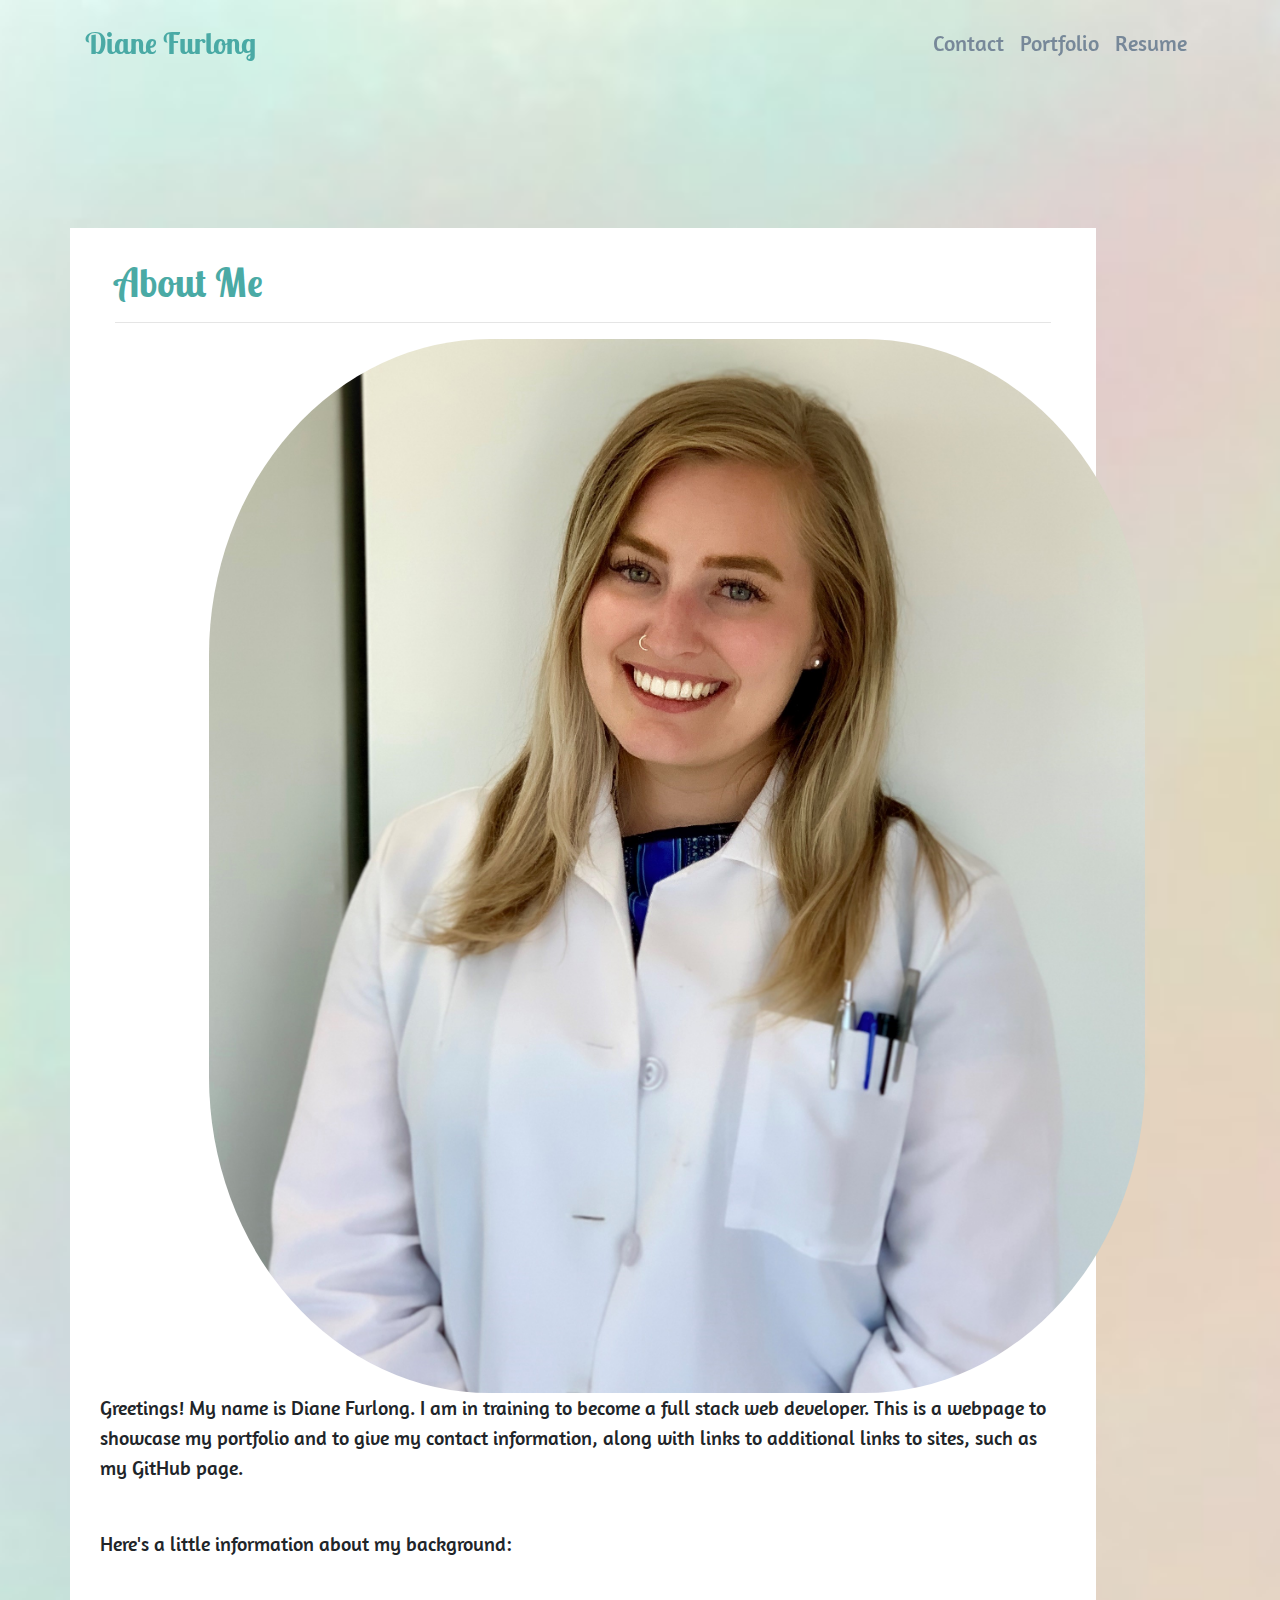
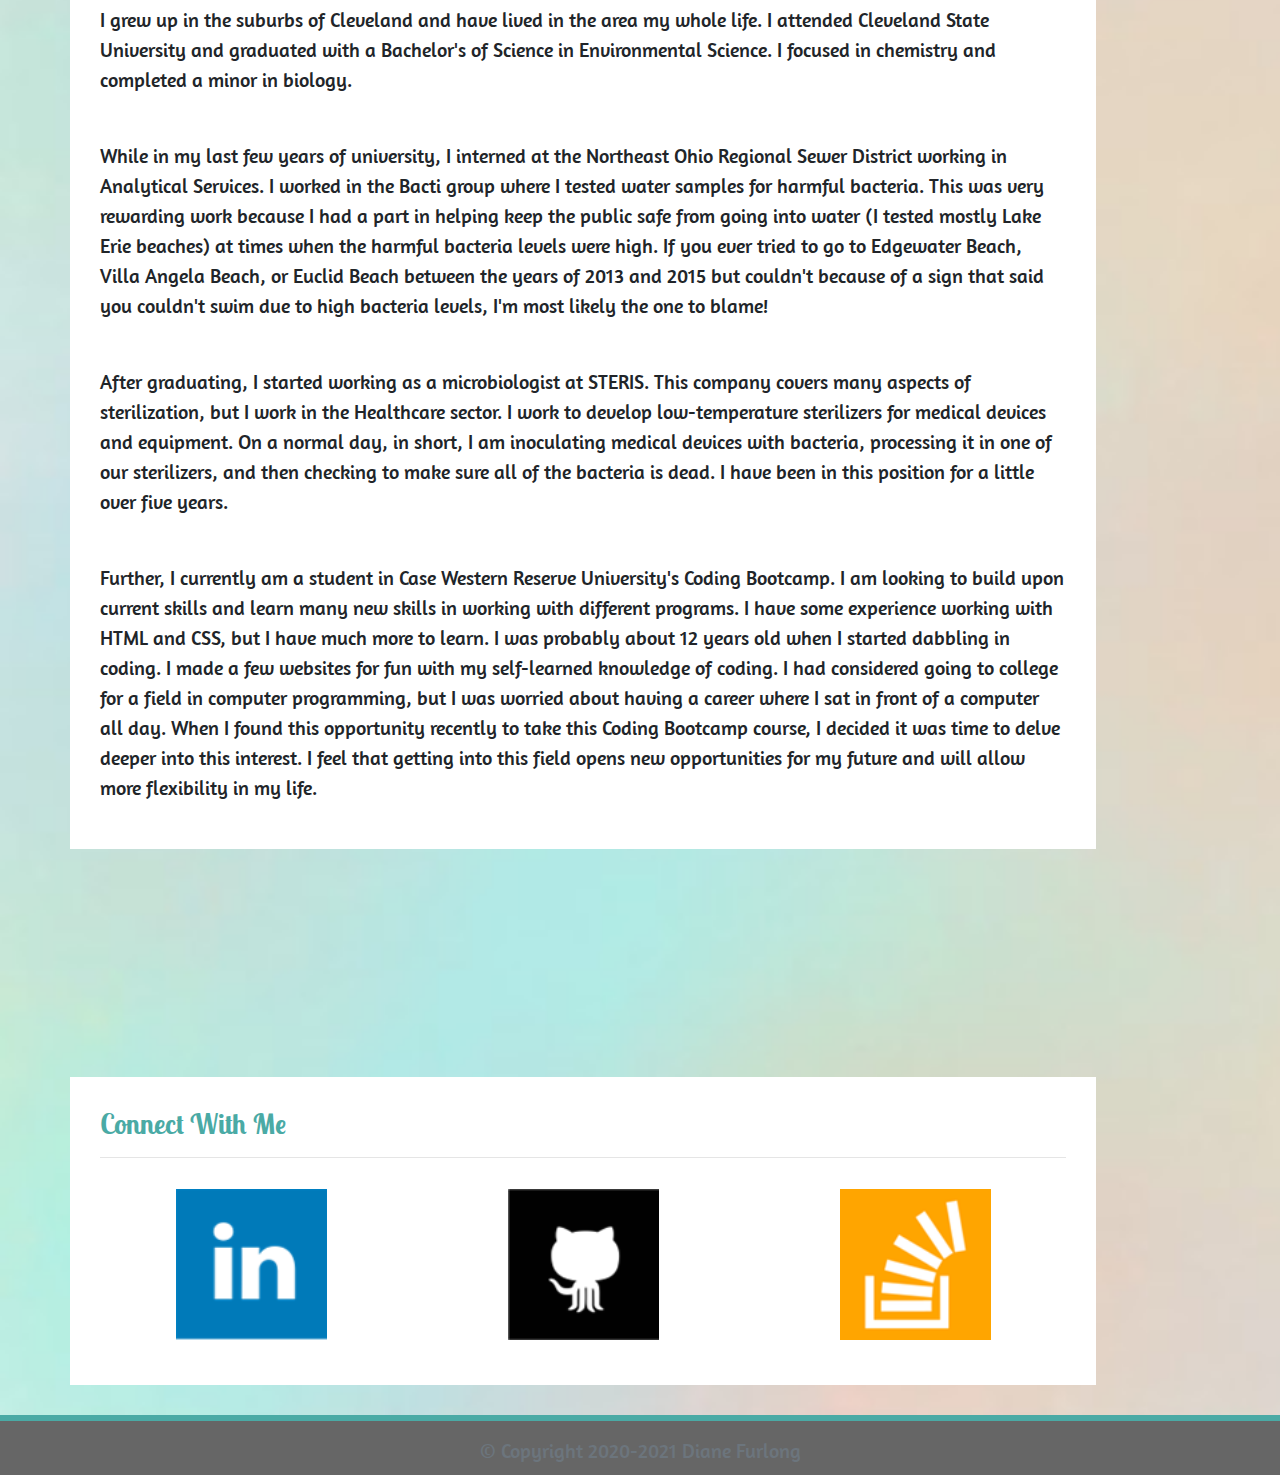
==== about.html @ ae25d909 "changed index page and added projects to my portfolio page" ====
<!DOCTYPE html>
<html lang="en-us">

<head>

  <meta charset="UTF-8">
  <meta name="viewport" content="width=device-width, initial-scale=1.0">
  <meta http-equiv="X-UA-Compatible" content="ie=edge">

  <title>Diane Furlong's Portfolio</title>

  <!-- Boostrap Stylesheet -->
  <link rel="stylesheet" href="https://maxcdn.bootstrapcdn.com/bootstrap/4.0.0/css/bootstrap.min.css">

  <!-- Our own CSS stylesheet -->
  <link rel="stylesheet" href="./assets/style.css" media="screen">

    <!-- Link Google Fonts-->
    <link rel="preconnect" href="https://fonts.gstatic.com">
    <link href="https://fonts.googleapis.com/css2?family=Amaranth&family=Lobster+Two&family=Pacifico&display=swap" rel="stylesheet">

</head>

<body>
  <!-- Navbar-->
  <header class="header">
    <nav class="navbar navbar-expand-lg fixed-top py-3">
        <div class="container nav-item"> <a class="navbar-brand" href="index.html" id="logo">Diane Furlong</a>
            <button type="button" data-toggle="collapse" data-target="#navbarSupportedContent" aria-controls="navbarSupportedContent" aria-expanded="false" aria-label="Toggle navigation" class="navbar-toggler navbar-toggler-right"><i class="fa fa-bars"></i></button>
            
            <div id="navbarSupportedContent" class="collapse navbar-collapse">
              <ul class="navbar-nav ml-auto mt-2 mt-lg-0">
                <li class="nav-item">
                  <a class="nav-link" href="./contact.html">Contact</a>
                </li>
                <li class="nav-item">
                  <a class="nav-link" href="./portfolio.html">Portfolio</a>
                </li>
                <li class="nav-item">
                  <a class="nav-link" href="./resume.html">Resume</a>
                </li>
              </ul>
            </div>
        </div>
    </nav>
  </header>

  <!-- Start of main container -->
  <main class="container">
    <section class="row">
      <article class="block">
        <div class="col-12">
          <h1 class="block-header">About Me</h1>
          <hr />
          <img src="./assets/profile-picture.jpg" alt="Photo of Diane Furlong" id="about-image" />
        </div>
        <p>
          Greetings! My name is Diane Furlong. I am in training to become a full stack web developer. This is a webpage to showcase my portfolio and to give my contact information, along with links to additional links to sites, such as my GitHub page.
        </p>
        <br>
        <p> 
          Here's a little information about my background:
        </p>
        <br>
        <p>
          I grew up in the suburbs of Cleveland and have lived in the area my whole life.
          I attended Cleveland State University and graduated with a Bachelor's of Science in Environmental Science. I focused in chemistry and completed a minor in biology.
        </p>
        <br>
        <p> 
          While in my last few years of university, I interned at the Northeast Ohio Regional Sewer District working in Analytical Services. I worked in the Bacti group where I tested water samples for harmful bacteria. This was very rewarding work because I had a part in helping keep the public safe from going into water (I tested mostly Lake Erie beaches) at times when the harmful bacteria levels were high. If you ever tried to go to Edgewater Beach, Villa Angela Beach, or Euclid Beach between the years of 2013 and 2015 but couldn't because of a sign that said you couldn't swim due to high bacteria levels, I'm most likely the one to blame!
        </p>
        <br>
        <p>
          After graduating, I started working as a microbiologist at STERIS. This company covers many aspects of sterilization, but I work in the Healthcare sector. I work to develop low-temperature sterilizers for medical devices and equipment. On a normal day, in short, I am inoculating medical devices with bacteria, processing it in one of our sterilizers, and then checking to make sure all of the bacteria is dead. I have been in this position for a little over five years.
        </p>
        <br>
        <p>
          Further, I currently am a student in Case Western Reserve University's Coding Bootcamp. I am looking to build upon current skills and learn many new skills in working with different programs. I have some experience working with HTML and CSS, but I have much more to learn. I was probably about 12 years old when I started dabbling in coding. I made a few websites for fun with my self-learned knowledge of coding. I had considered going to college for a field in computer programming, but I was worried about having a career where I sat in front of a computer all day. When I found this opportunity recently to take this Coding Bootcamp course, I decided it was time to delve deeper into this interest. 
          I feel that getting into this field opens new opportunities for my future and will allow more flexibility in my life.
        </p>
      </article>
    </section>
  </main>
  <!-- End of main container -->

  <!--Start of connect with me section-->
  <section class="container">
    <div class="row">
      <article class="block">
        <div class="row">
          <div class="col-md-12">
            <h1 class="connectheader">Connect With Me</h1>
            <hr />
          </div>
        </div>
        <div class="row">
          <div class="col-md-4">
            <a href="https://www.linkedin.com/in/diane-furlong/">
              <img class="connectphoto" src="./assets/linkedin.png" alt="LinkedIn Logo">
            </a>
          </div>
          <div class="col-md-4">
            <a href="https://github.com/diane-furlong">
              <img class="connectphoto" src="./assets/github.png" alt="GitHub Logo">
            </a>
          </div>
          <div class="col-md-4">
            <a href="">
              <img class="connectphoto" src="./assets/stackover2.png" alt="Stack Overflow Logo">
            </a>
          </div>
        </div>
      </article>
    </div>
  </section>
  <br>
  <br>
  <br>
  <!--End of connect with me section-->

  <!-- Start of footer -->
  <footer class="footer">
    <div class="two-toned-footer-color"></div>
    <p class="text-muted text-muted-footer text-center">
      &copy; Copyright 2020-2021 Diane Furlong
    </p>
  </footer>
  <!-- End of footer -->

  <!-- jQuery CDN -->
  <script type="text/javascript" src="https://cdnjs.cloudflare.com/ajax/libs/jquery/3.2.1/jquery.min.js"></script>

  <!-- Bootstrap CDN -->
  <script src="https://maxcdn.bootstrapcdn.com/bootstrap/4.0.0/js/bootstrap.min.js"></script>
  <script src="./assets/script.js"></script>
</body>

</html>
---- assets/style.css ----
/* --- STYLES FOR ALL PAGES --- */
body {
    /* Typography */
    font-family: 'Amaranth', sans-serif;
    font-size: 20px;

  
    /* Visual */
    background-image: url('./Background.jpg');
    background-repeat: no-repeat;
    background-size: cover;
  }
  
  html {
    /* Positioning */
    position: relative;

    /* Box-model */
    min-height: 100%;
  }
  
  /* create styles for use in all white main boxes */
  .block {
    background-color: #fff;
    padding: 30px;
    width: 90%;
    margin-top: 20%
  }
  /* Change block styling on small viewports */
  @media (max-width: 991.98px) {
    .block {
      margin-top: 30%;
    }
  } 
  
  .block-header {
    /* Typography */
    color: #4aaaa5;
    font-family: 'Lobster Two', cursive;
    font-weight: bold;
  }

    /* media query for blocks*/
    @media only screen and (max-width: 767px) {
      .block {
        margin: 2%;
      }

      .introDiv {
        margin-top: 30%;
      }
    }
  
  /* NAV START */
  #logo {
    font-family: 'Lobster Two', cursive;
    font-weight: bold;
  
    /* Typography */
    font-size: 30px;
    color: #4aaaa5;
  }

  /* media query for nav*/
  @media only screen and (max-width: 767px) {
    .navbar-header {
      background-color: #4aaaa5;
    }
  }
  /* END NAV */

  /* NEW NAV*/
  /*----WHOLE APP----*/
  .navbar {
    transition: all 0.4s;
  }

  .navbar .nav-link {
    color: lightslategray;
    font-size: 22px;
  }

  .navbar .nav-link:hover,
  .navbar .nav-link:focus {
    color: black;
    text-decoration: none;
  }

  .navbar .navbar-brand {
    color: #f8f9fa;
    font-size: 24px;
  }



  /* Change navbar styling on scroll */
  .navbar.active {
    background: #f8f9fa;
    box-shadow: 1px 2px 10px rgba(0, 0, 0, 0.1);
  }

  .navbar.active .nav-link:hover,
  .navbar.active .nav-link:focus {
    color: #555;
    text-decoration: none;
  }

  .navbar.active .navbar-brand, .navbar-brand:hover {
    color: #555;
  }

  .navbar.active #logo:hover {
    background-image: url('./Background.jpg');
  }

  .navbar-toggler {
    color:black;
  }

  .navbar-toggler-right {
    background-color:black;
  }

  /* Change navbar styling on small viewports */
  @media (max-width: 991.98px) {
    .navbar {
        background: #fff;
    }

    .navbar .navbar-brand, .navbar .nav-link {
        color: #555;
    }
  } 

  
  
  /* CONNECT W/ ME CSS */

  .connectWMe {
    margin-bottom: 2%;
    width: 100%;
    margin-left: auto;
    margin-right: auto;
  }

  .connectheader {
    font-family: 'Lobster Two', cursive;
    font-size: 28px;
    font-weight: bold;
    color:#4aaaa5;
  }
  
    /* Box-model */
  .connectphoto {
    width: 60%;
    padding: 5%;
    display: block;
    margin: auto;
  }

  .connectphoto:hover {
    border-style: solid;
    border-width: 2px;
    border-color: #4aaaa5;
  }

 

  /* END CONNECT W/ ME */
  
  
  /* BEGIN FOOTER */
  .footer {
    /* Positioning */
    position: absolute;
    bottom: 0;
  
    /* Box-model */
    width: 100%;
    height: 60px;
  
    /* Visual */
    background-color: #666;
  }
  
  .text-muted-footer {
    /* Box-model */
    margin-top: 15px;
  
    /* Typography */
    color: #fff;
  }
  
  .two-toned-footer-color {
    /* Box-model */
    height: 6px;
    padding-top: 3px;
  
    /* Visual */
    background-color: #4aaaa5;
  }
  /* END FOOTER */
  /* --- END STYLES FOR ALL PAGES --- */
  
  /* --- PAGE-SPECIFIC STYLES --- */

  /* --- INTRO PAGE --- */

  .introDiv {
    margin-top: 10%;
    margin-left: auto;
    margin-right: auto;
    width: 100%
  }

  /* Change introDiv styling on small viewports */
  @media (max-width: 991.98px) {
    .introDiv  {
      margin-top: 18%;
    }
  } 

  .hi {
    font-size: 200px;
    font-family: 'Lobster Two', cursive;
    text-align: center;
    color: #4aaaa5;
    display: none;
  }

  .intro {
    font-size: 60px;
    font-family: 'Amaranth', sans-serif;
    text-align: center;
    color: #4aaaa5;
    display: none;
  }

  .hiIntro {
    height: 100%;
  }

  .hiIntro:hover .onLoad {
    display: none;
  }

  .aboutMe {
    display: none;
    font-size: 22px;
  }

  .hiIntro:hover .aboutMe {
    display: block;
  }

  /* ABOUT-ME PAGE */

  .about-me-header {
    /* Positioning */
    margin-bottom: 33px;
    font-family: 'Lobster Two', sans-serif;
  
    /* Typography */
    font-size: 32px;
    font-weight: bold;
    color: #4aaaa5;
  }
  
  #about-image {
    width: 100%;
    margin-left: 10%;
    border-radius: 30%;
  }

  /* END ABOUT-ME PAGE */
  
  
  /* PORTFOLIO PAGE */

  .blockPort {
    margin-top: 8%;
    margin-left: auto;
    margin-right: auto;
    width: 80%;
    background-color: white;
    padding: 30px;
  }
  /* Change blockport styling on small viewports */
  @media (max-width: 991.98px) {
    .blockPort {
      margin-top: 14%;
    }
  } 

  .port-image {
    display: block;
    border: 2px solid black;
    width: 94%;
    /* height: 90%; */
    margin: 2%;
  }

  .portcaption {
    width: 94%;
    margin: 2%
  }

  .port-image-description {
    text-align: center;
  }

  /* END PORTFOLIO PAGE */
  
  
  /* CONTACT FORM PAGE  */
  .form-control {
    /* give input boxes right angles */
    border-radius: 0;
  
    /* keep from horizontally resizing text area */
    min-width: 100%;
    max-width: 100%;
  }
  
  .submit-btn {
    /* Box-model */
    padding: 15px 30px;
    font-size: 16px;
    font-weight: lighter;
  
    /* Typography */
    color: #fff;
  
    /* Visual */
    background-color: #4aaaa5;
    border: 0;
  }
  
  .submit-btn:hover {
    opacity: .7;
  }
  
  /* END CONTACT FORM PAGE */

  /*RESUME PAGE*/

  #resume {
    display: block;
    margin-left: auto;
    margin-right: auto;
    justify-content: center;
  }
  
  #resumeText {
    text-align: center;
  }
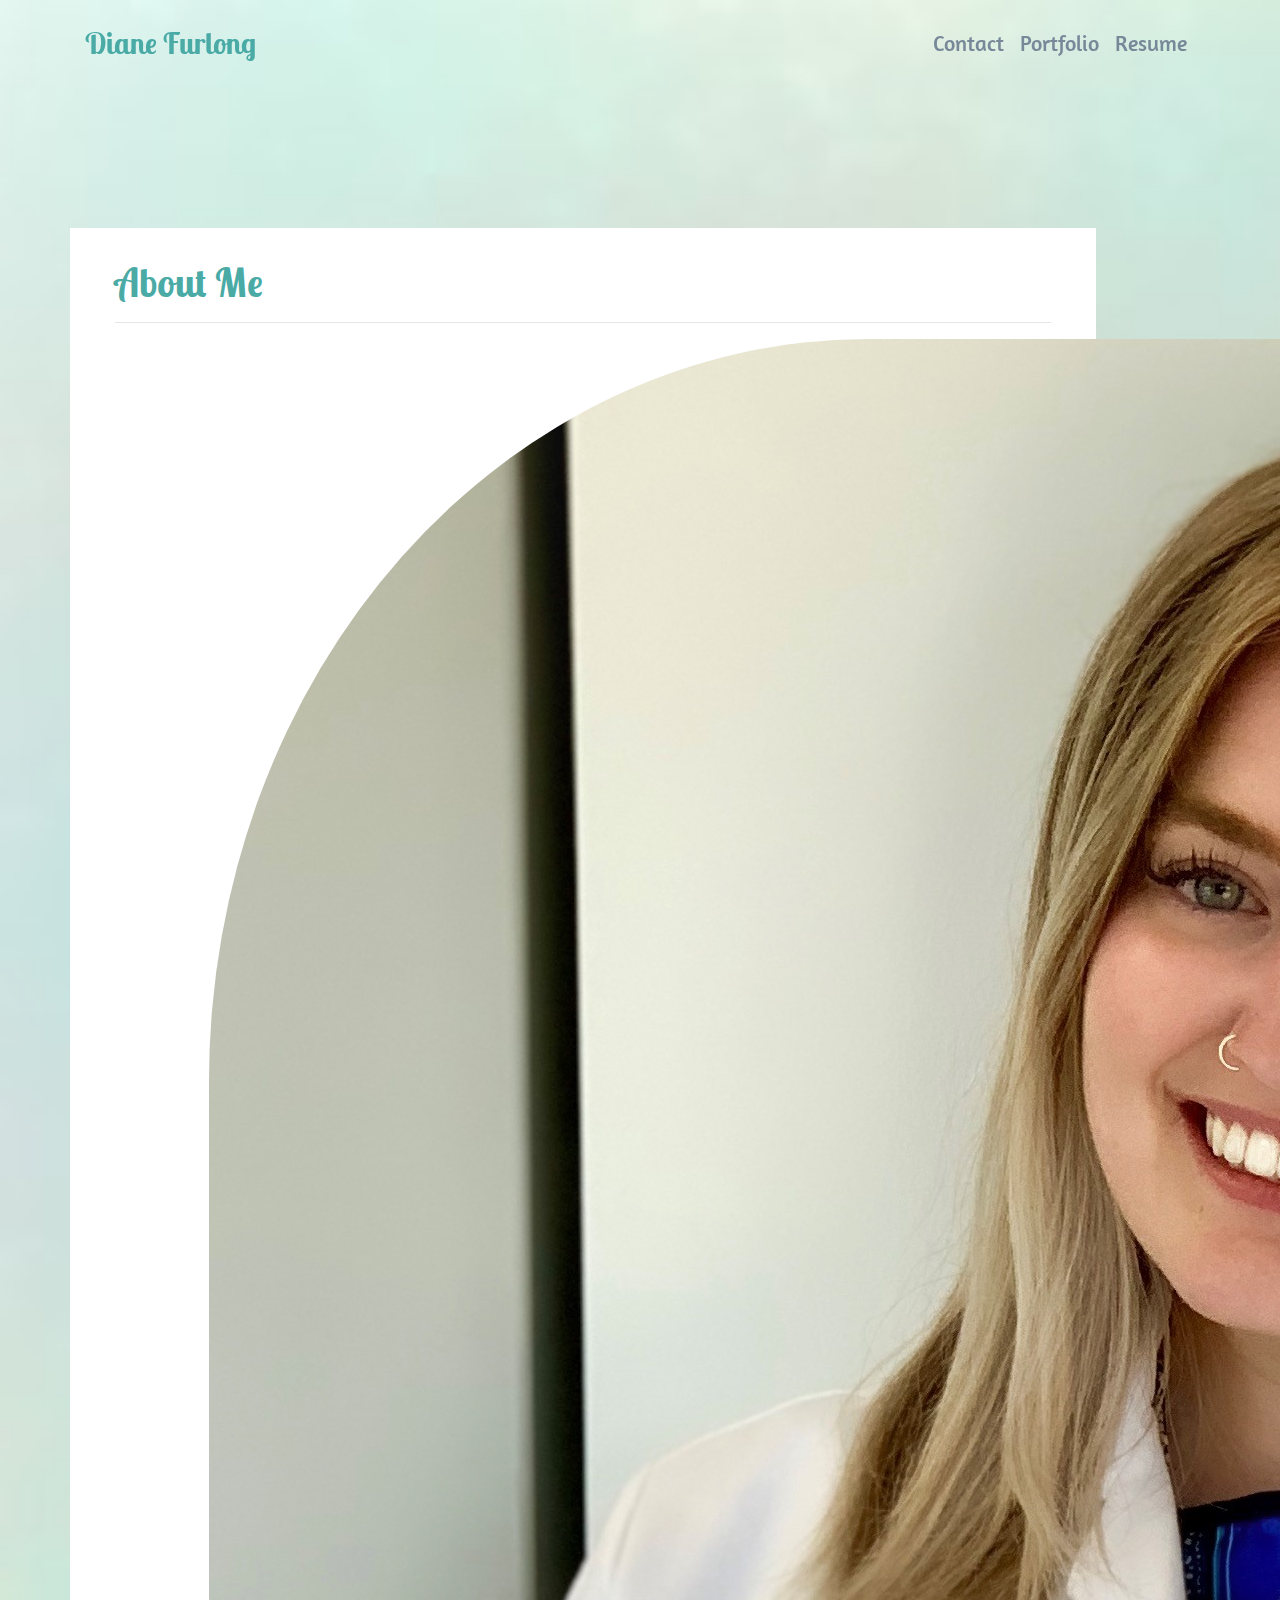
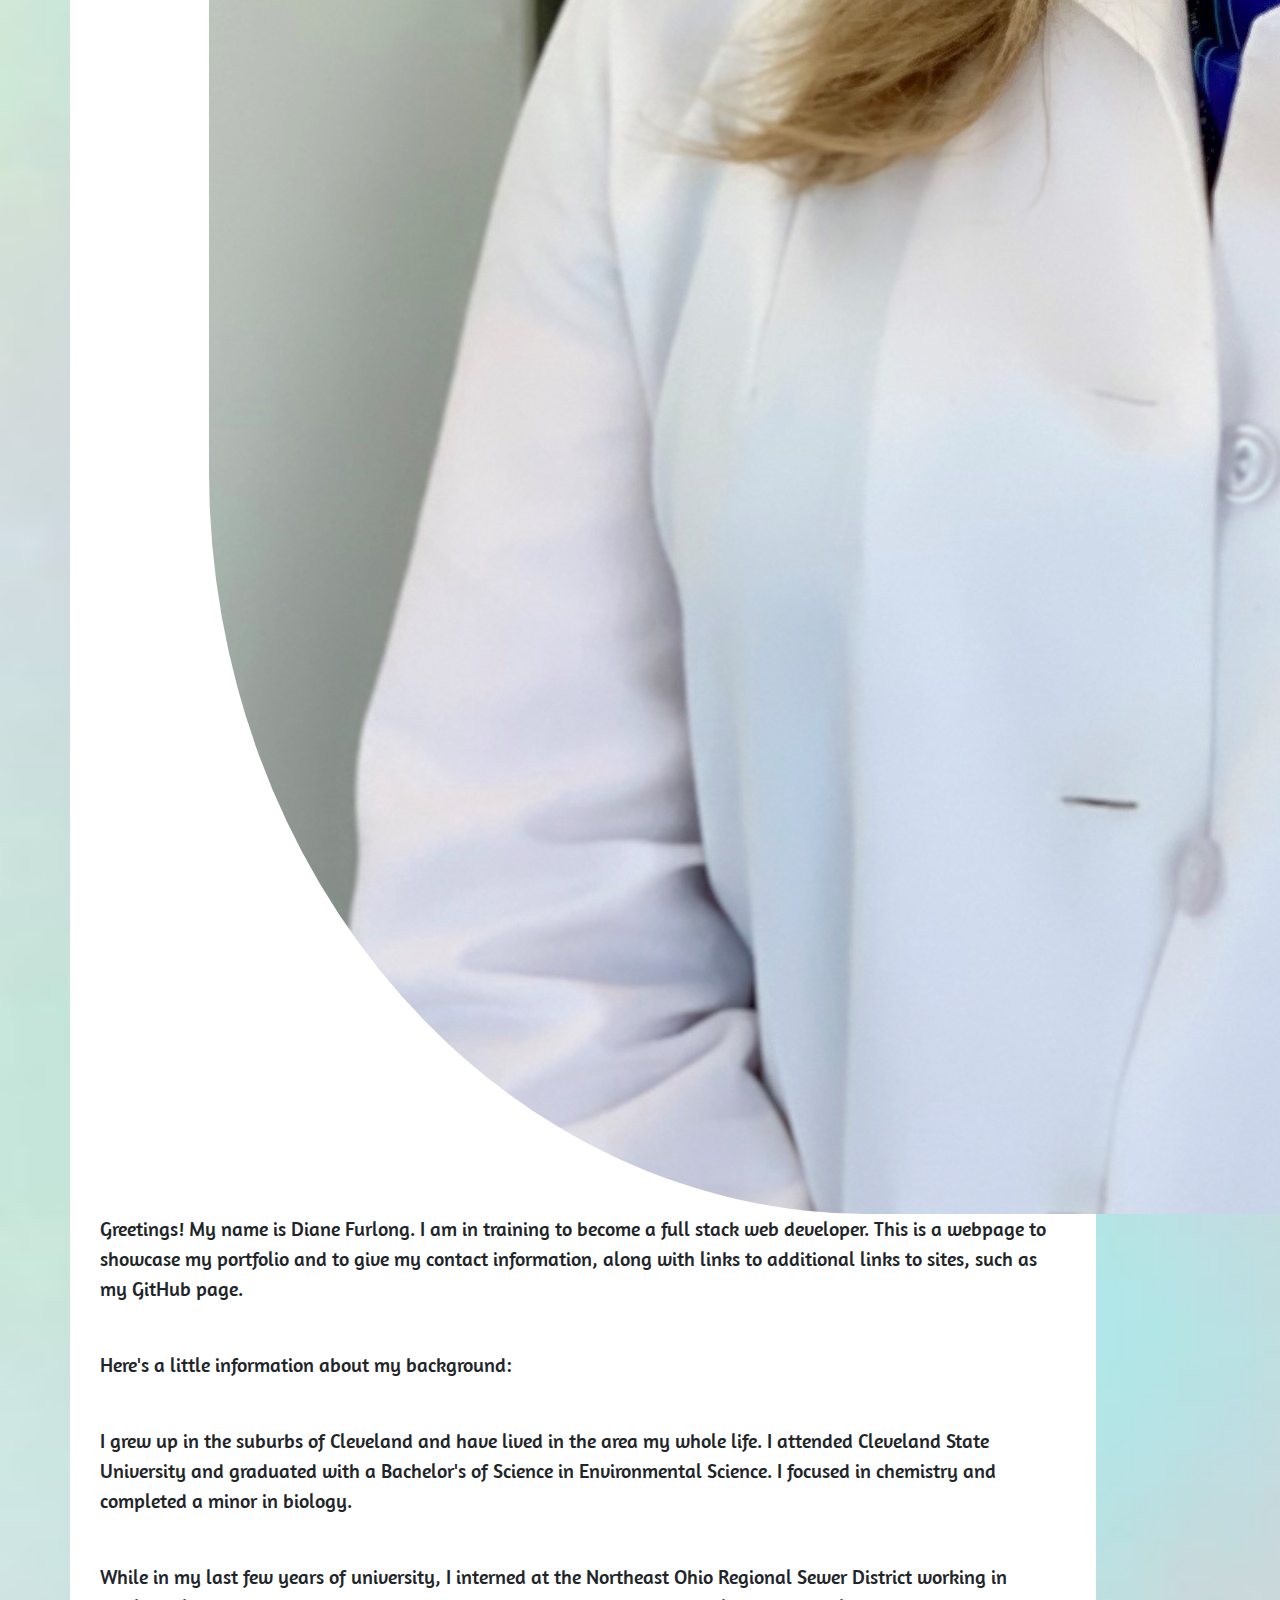
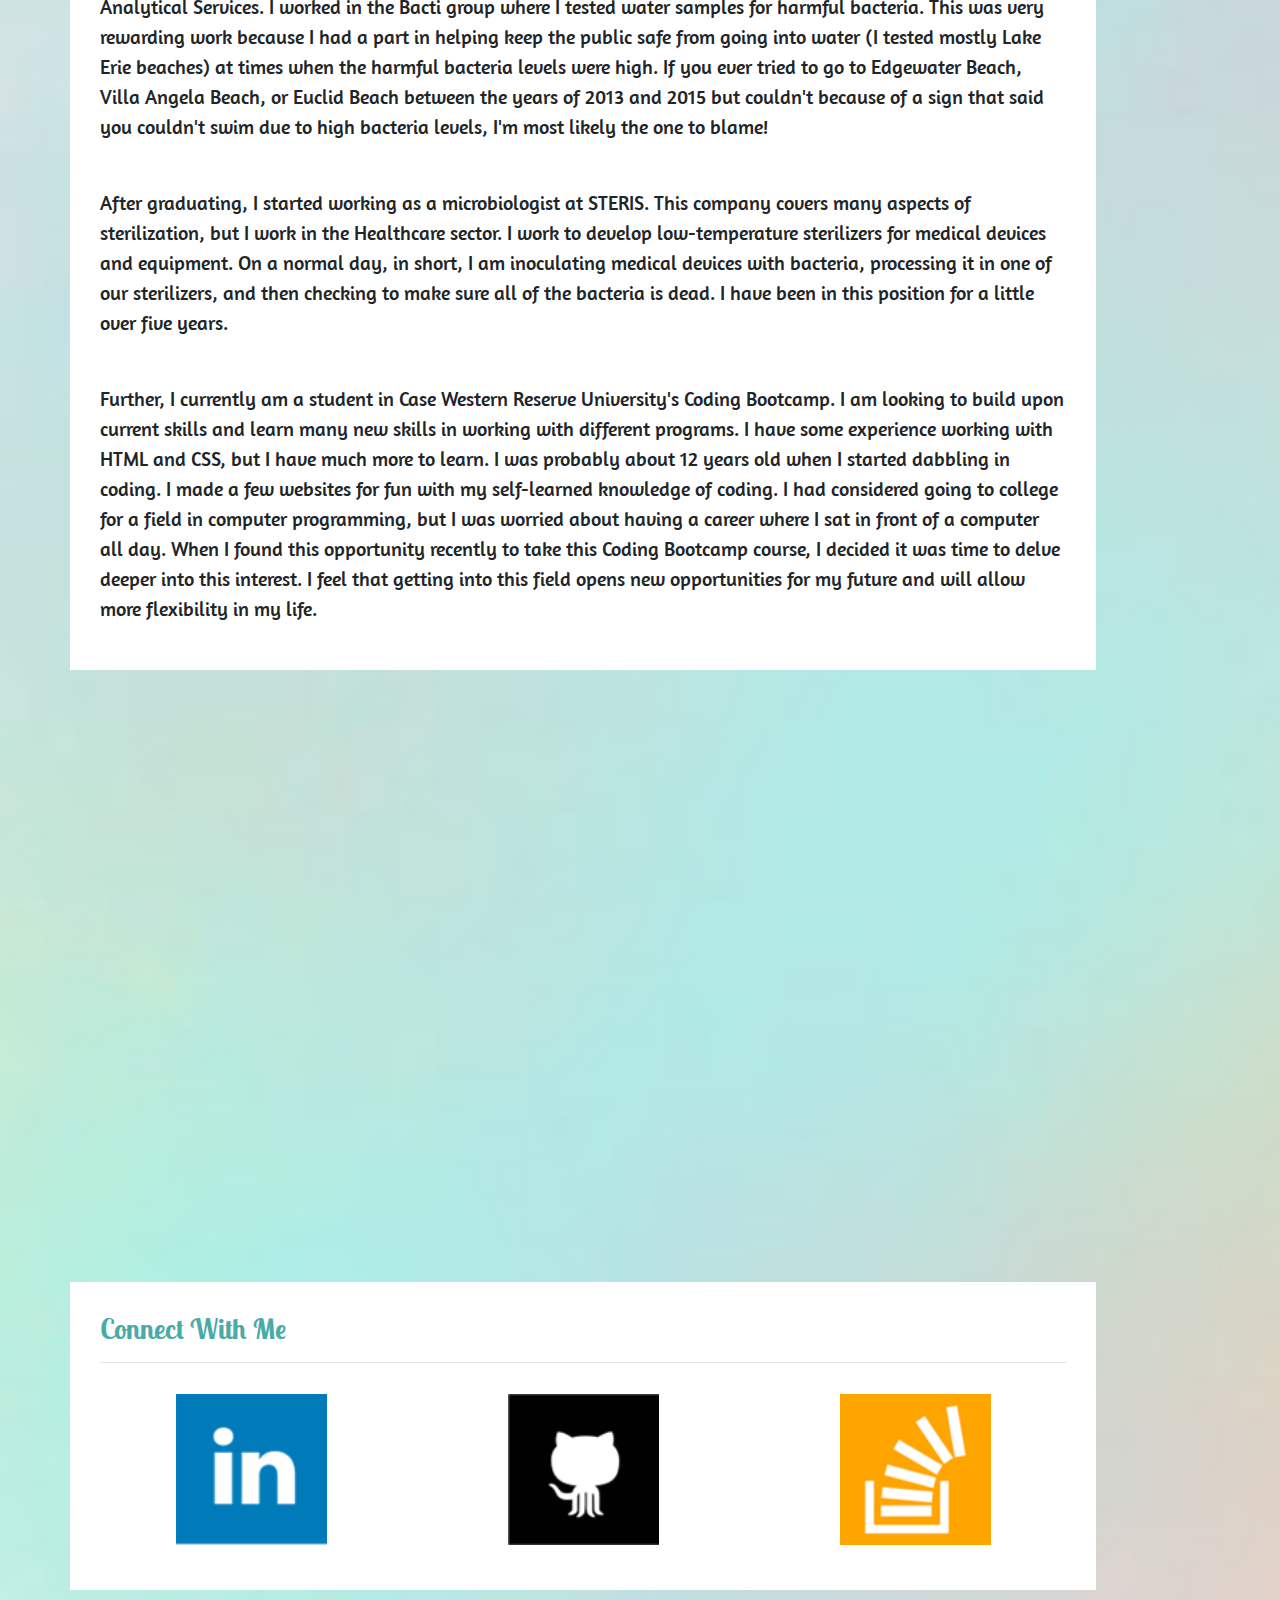
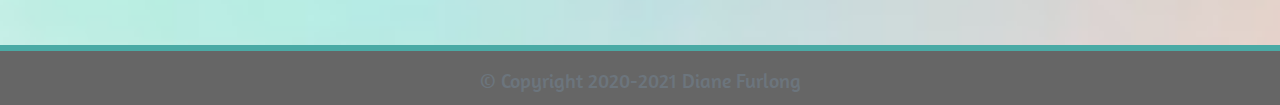
==== commit 30c3864e: "working with responsiveness" ====
--- a/about.html
+++ b/about.html
@@ -85,7 +85,7 @@
   <!-- End of main container -->
 
   <!--Start of connect with me section-->
-  <section class="container">
+  <section class="container connectWMe">
     <div class="row">
       <article class="block">
         <div class="row">
--- a/assets/style.css
+++ b/assets/style.css
@@ -122,13 +122,25 @@
   }
 
   /* Change navbar styling on small viewports */
-  @media (max-width: 991.98px) {
-    .navbar {
-        background: #fff;
-    }
-
+  @media (max-width: 900px) {
     .navbar .navbar-brand, .navbar .nav-link {
         color: #555;
+    }
+  } 
+
+  @media (max-width: 746px) {
+    .navbar {
+        height: 10%;
+    }
+  } 
+
+  @media (max-width: 500px) {
+    .navbar {
+        height: 8%;
+    }
+
+    #logo {
+      font-size: 20px;
     }
   } 
 
@@ -141,6 +153,7 @@
     width: 100%;
     margin-left: auto;
     margin-right: auto;
+    margin-top: 30%;
   }
 
   .connectheader {
@@ -155,7 +168,8 @@
     width: 60%;
     padding: 5%;
     display: block;
-    margin: auto;
+    margin-left: auto;
+    margin-right: auto;
   }
 
   .connectphoto:hover {
@@ -164,6 +178,58 @@
     border-color: #4aaaa5;
   }
 
+  /* Responsiveness */
+  @media (max-width: 768px) {
+    .connectWMe {
+      width: 300px;
+      margin-top: 70%;
+    }
+
+    .connectphoto {
+      width: 150px;
+    }
+  } 
+
+  @media (max-width: 676px) {
+    .connectWMe {
+      width: 300px;
+      margin-top: 90%;
+    }
+
+    .connectphoto {
+      width: 150px;
+    }
+  } 
+
+  @media (max-width: 550px) {
+    .connectWMe {
+      width: 200px;
+      margin-top: 100%;
+    }
+
+    .connectheader {
+      font-size: 20px;
+    }
+
+    .connectphoto {
+      width: 80px;
+    }
+  } 
+
+  @media (max-width: 246px) {
+    .connectWMe {
+      width: 120px;
+      margin-top: 20%;
+    }
+
+    .connectheader {
+      font-size: 12px;
+    }
+
+    .connectphoto {
+      width: 20px;
+    }
+  } 
  
 
   /* END CONNECT W/ ME */
@@ -207,16 +273,18 @@
   /* --- INTRO PAGE --- */
 
   .introDiv {
-    margin-top: 10%;
+    margin-top: 15%;
     margin-left: auto;
     margin-right: auto;
-    width: 100%
+    width: 100%;
+    margin-bottom: 20%;
   }
 
   /* Change introDiv styling on small viewports */
   @media (max-width: 991.98px) {
     .introDiv  {
-      margin-top: 18%;
+      margin-top: 20%;
+      margin-bottom: 180px;
     }
   } 
 
@@ -236,17 +304,13 @@
     display: none;
   }
 
-  .hiIntro {
-    height: 100%;
-  }
-
   .hiIntro:hover .onLoad {
     display: none;
   }
 
   .aboutMe {
     display: none;
-    font-size: 22px;
+    font-size: 20px;
   }
 
   .hiIntro:hover .aboutMe {
@@ -267,9 +331,72 @@
   }
   
   #about-image {
-    width: 100%;
+    /* width: 100%; */
     margin-left: 10%;
     border-radius: 30%;
+    height: 50%;
+  }
+
+  @media (max-width: 1303px) {
+    /* #about-image  {
+      width: 100%;
+    } */
+
+    .hi {
+      font-size: 150px;
+    }
+
+    .intro {
+      font-size: 50px;
+    }
+
+    .aboutMe {
+      font-size: 14px;
+    }
+  } 
+
+  @media (max-width: 991px) {
+    /* #about-image  {
+      width: 100%;
+    } */
+
+    .hi {
+      font-size: 100px;
+    }
+
+    .intro {
+      font-size: 40px;
+    }
+
+    .aboutMe {
+      font-size: 14px;
+    }
+  } 
+
+  @media (max-width: 759px) {
+    /* #about-image  {
+      width: 80%;
+    } */
+
+    .hi {
+      font-size: 75px;
+    }
+
+    .intro {
+      font-size: 30px;
+    }
+  }
+
+@media (max-width: 520px) {
+   
+  .aboutMe {
+    font-size: 8px;
+  }
+  
+  #about-image {
+    margin-top: 10%;
+  }
+
   }
 
   /* END ABOUT-ME PAGE */
@@ -278,7 +405,7 @@
   /* PORTFOLIO PAGE */
 
   .blockPort {
-    margin-top: 8%;
+    margin-top: 10%;
     margin-left: auto;
     margin-right: auto;
     width: 80%;
@@ -289,6 +416,16 @@
   @media (max-width: 991.98px) {
     .blockPort {
       margin-top: 14%;
+    }
+  } 
+  @media (max-width: 655px) {
+    .blockPort {
+      margin-top: 20%;
+    }
+  } 
+  @media (max-width: 355px) {
+    .blockPort {
+      margin-top: 30%;
     }
   } 
 
@@ -345,6 +482,7 @@
   /*RESUME PAGE*/
 
   #resume {
+    margin-top: 10%;
     display: block;
     margin-left: auto;
     margin-right: auto;
